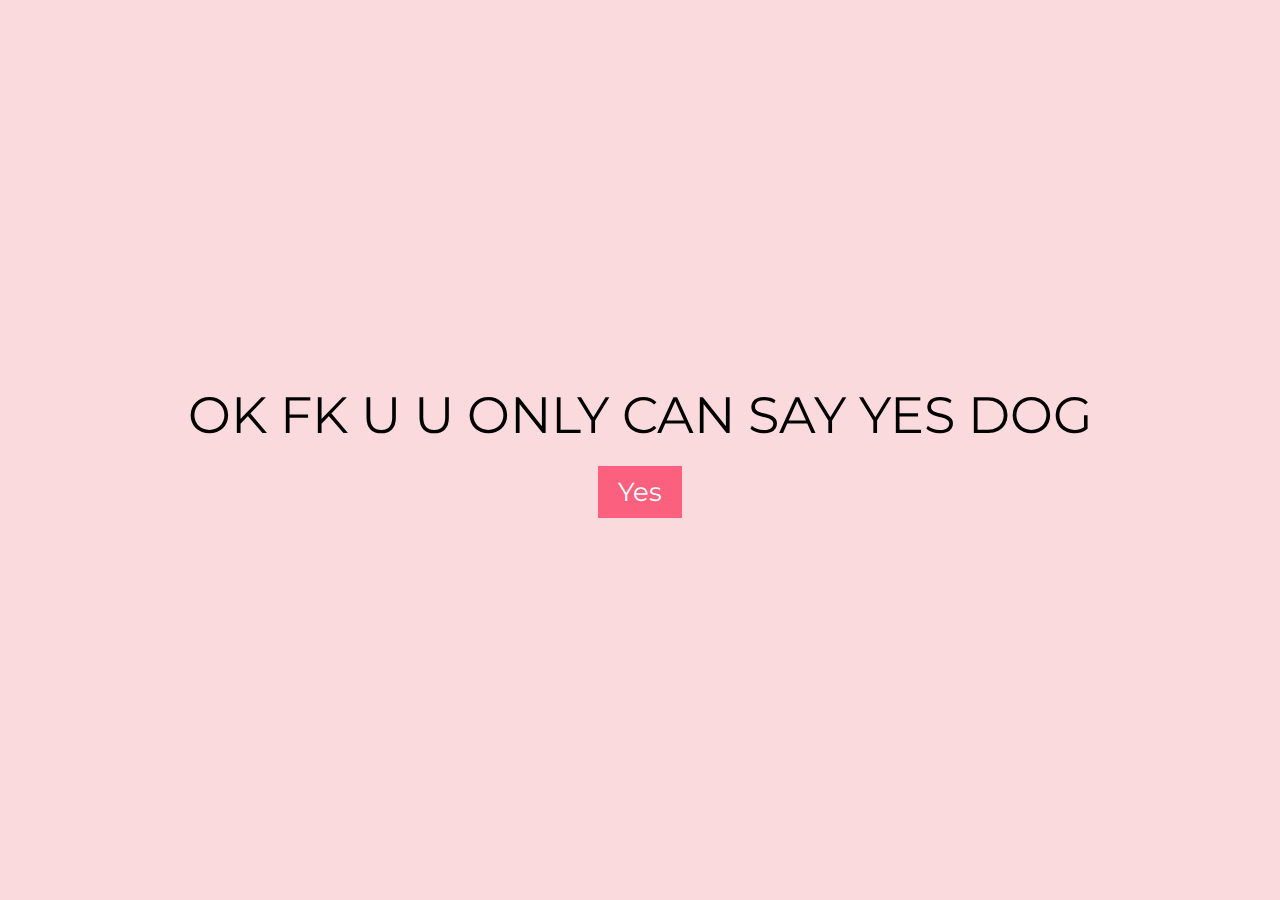
==== no.html @ 1893cfd6 "feat(cpjh): first cut" ====
<!DOCTYPE html>
<html lang="en">
<head>
    <meta charset="UTF-8">
    <meta name="viewport" content="width=device-width, initial-scale=1.0">
    <title>Say Yes</title>
    <link href="https://fonts.googleapis.com/css2?family=Montserrat:ital,wght@0,100..900;1,100..900&display=swap" rel="stylesheet">
    <link rel="stylesheet" href="style.css"> <!-- Link to external stylesheet -->
</head>
<body>
    <div id="container">
        <!-- <div id="image-container"></div> Container for displaying images -->
        <div id="text-container">

            <div class="question">OK FK U U ONLY CAN SAY YES DOG</div>
    
            <div id="options">
                <button id="yes-button" onclick="selectOption('yes')">Yes</button> <!-- Yes button -->
            </div>
        </div>
    </div>
    <script>
        // remove count from local storage
        localStorage.removeItem("count");
    </script>
    <script src="script.js"></script> <!-- Link to external JavaScript file -->
</body>
</html>
---- style.css ----
/* style.css */

body {
    font-family: Arial, sans-serif; /* Fallback font family */
    text-align: center; /* Center-align text */
    margin: 0; /* Remove default margin */
    background-color: #FADADD; /* Set background color to light pink */
}

#container {
    display: flex; /* Use flexbox layout */
    flex-direction: column; /* Stack elements vertically */
    align-items: center; /* Center-align items horizontally */
    justify-content: center; /* Center-align items vertically */
    height: 100vh; /* Make the container full viewport height */
}

#image-container {
    /* This container will hold the images */
}

.question-head {
    font-family: 'Montserrat'; /* Apply Sacramento font to the question */
    font-size: 6vw; /* Set font size for the question */
}

.question {
    font-family: 'Montserrat'; /* Apply Sacramento font to the question */
    font-size: 4vw; /* Set font size for the question */
}

#options {
    margin-top: 20px; /* Add space above the options */
}

button {
    font-weight: 400;
    padding: 10px 20px; /* Set padding for buttons */
    margin: 0 10px; /* Set margin around buttons */
    font-size: 26px; /* Set font size for buttons */
    font-family: 'Montserrat'; /* Apply Sacramento font to the options */
    background-color: #FB607F; /* Set button background color */
    color: white; /* Set text color to white */
    border: none; /* Remove button border */
    cursor: pointer; /* Set cursor to pointer on hover */
}
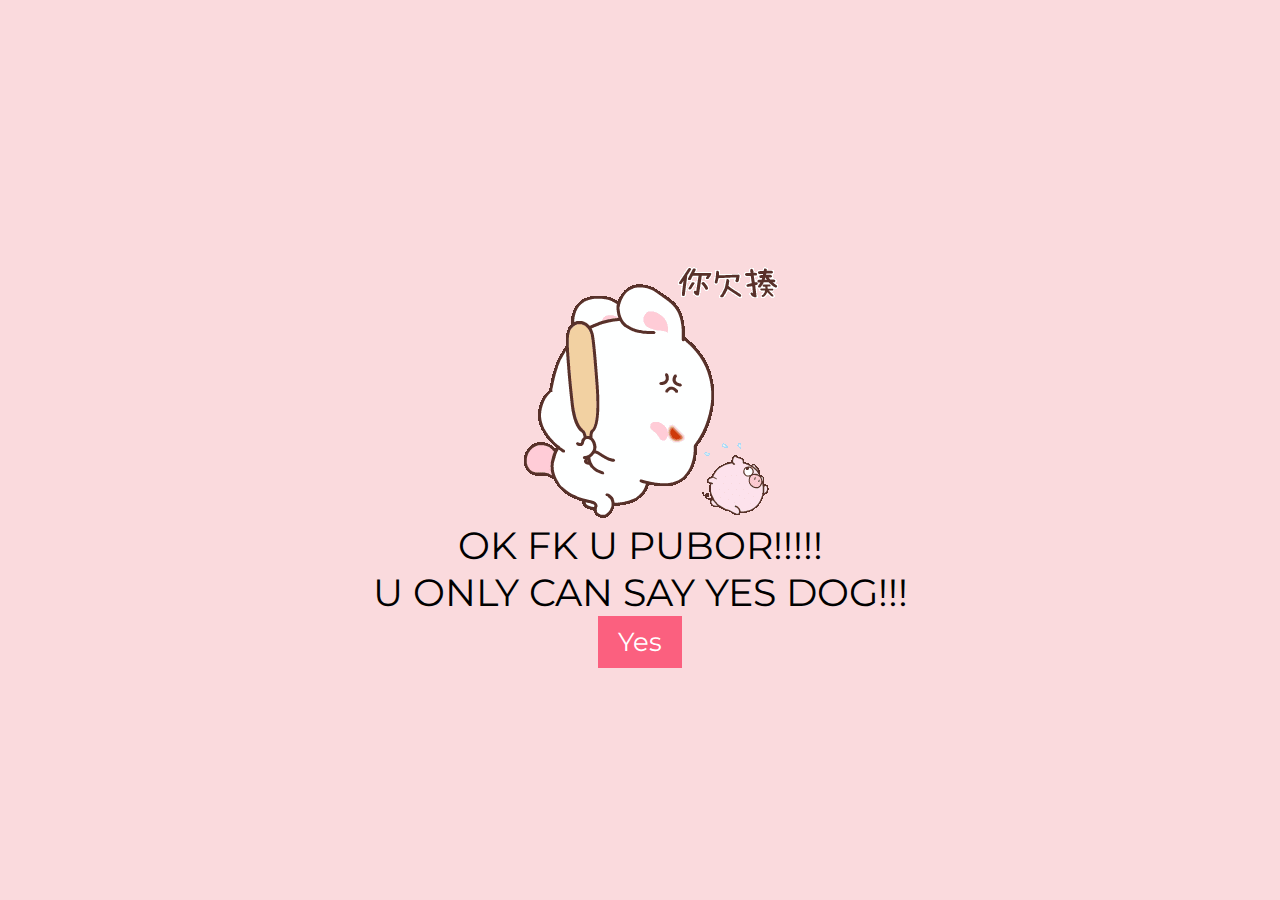
==== commit 7fdec713: "feat(honeybee): revamp gifs" ====
--- a/no.html
+++ b/no.html
@@ -9,14 +9,14 @@
 </head>
 <body>
     <div id="container">
-        <!-- <div id="image-container"></div> Container for displaying images -->
+        <div id="image-container"></div>
         <div id="text-container">
 
-            <div class="question">OK FK U U ONLY CAN SAY YES DOG</div>
+            <div class="question">OK FK U PUBOR!!!!! 
+                <br/> U ONLY CAN SAY YES DOG!!!</div>
     
-            <div id="options">
-                <button id="yes-button" onclick="selectOption('yes')">Yes</button> <!-- Yes button -->
-            </div>
+            <button id="yes-button" onclick="selectOption('yes')">Yes</button> <!-- Yes button -->
+            
         </div>
     </div>
     <script>
--- a/style.css
+++ b/style.css
@@ -20,13 +20,23 @@
 }
 
 .question-head {
-    font-family: 'Montserrat'; /* Apply Sacramento font to the question */
-    font-size: 6vw; /* Set font size for the question */
+    font-family: 'Montserrat'; /* Apply Montserrat font to the question */
+    font-size: 4vw; /* Set font size for the question */
 }
 
 .question {
-    font-family: 'Montserrat'; /* Apply Sacramento font to the question */
-    font-size: 4vw; /* Set font size for the question */
+    font-family: 'Montserrat'; /* Apply Montserrat font to the question */
+    font-size: 3vw; /* Set font size for the question */
+}
+
+@media (max-width: 1200px) {
+    .question {
+        font-size: 4vw; /* Set font size for the question */
+    }
+
+    .question-head {
+        font-size: 6vw; /* Set font size for the question */
+    }
 }
 
 #options {
